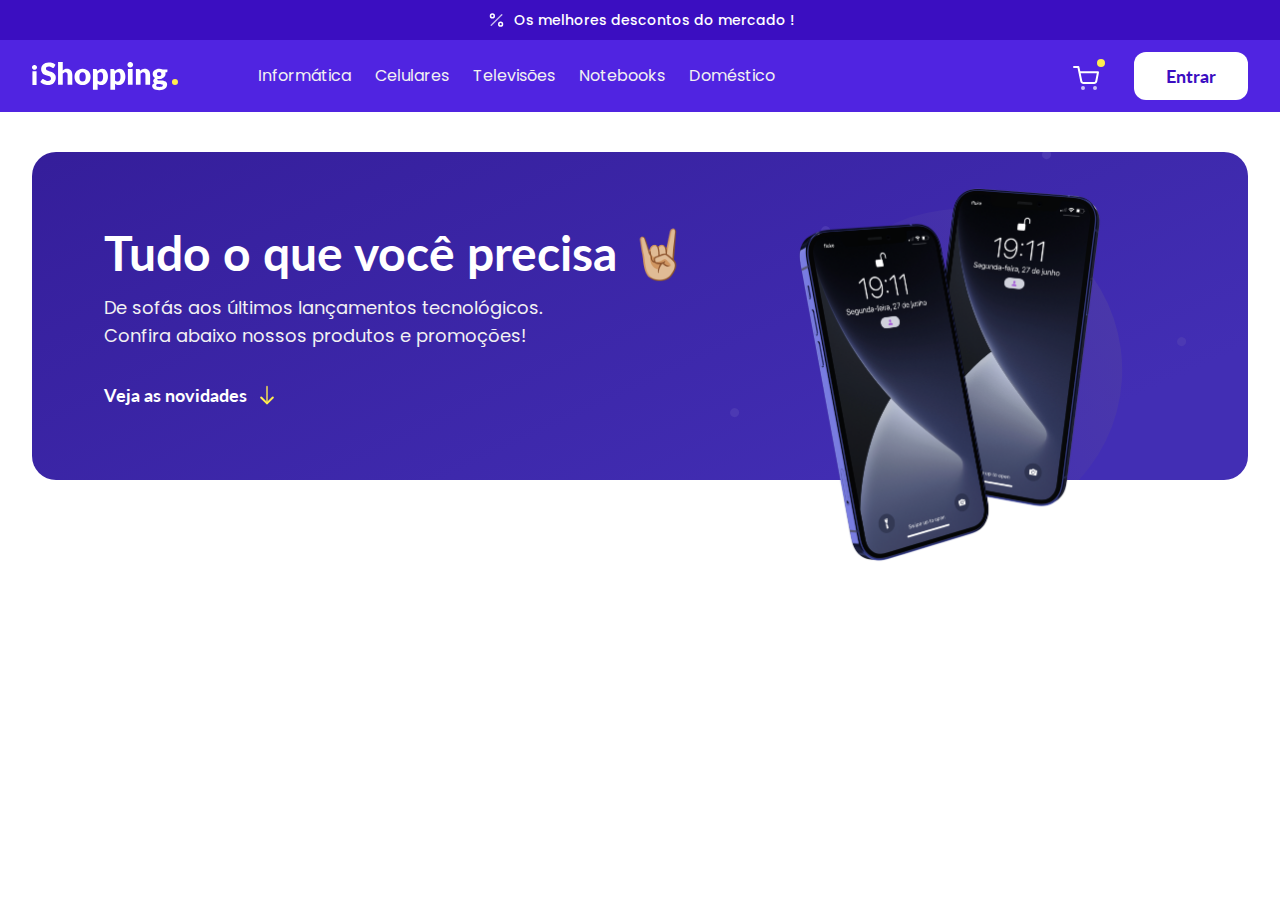
==== index.html @ b84f76a8 "start home page" ====
<!DOCTYPE html>
<html lang="pt-br">
<head>
  <meta charset="UTF-8">
  <meta http-equiv="X-UA-Compatible" content="IE=edge">
  <meta name="viewport" content="width=device-width, initial-scale=1.0">
  <title>iShopping</title>

  <link rel="stylesheet" href="./global.css">
  <link rel="stylesheet" href="styles.css">
</head>
<body>
  <header>
    <div class="banner container">
      <div class="content">
        <img src="./assets/percent-icon.svg" alt="icon-percent">

        <span>Os melhores descontos do mercado !</span>
      </div>
    </div>

    <div class="nav container">
      <div class="content">
        <section class="left">
          <img src="./assets/logo-white.svg" alt="iShopping">
          
          <ul>
            <li>Informática</li>
            <li>Celulares</li>
            <li>Televisões</li>
            <li>Notebooks</li>
            <li>Doméstico</li>
          </ul>
        </section>

        <section class="right">
          <div class="cart hasProducts">
            <img class="hasProducts" src="./assets/shopping-cart-filled-icon.svg" alt="shooping-cart">
            <img class="blank" src="./assets/shopping-cart-icon.svg" alt="shooping-cart">
          </div>

          <button>Entrar</button>
        </section>
      </div>
    </div>
  </header>

  <main>
    <div class="hero-banner container">
      <div class="content">
        <h1>Tudo o que você precisa 🤘🏼</h1>
        <p>De sofás aos últimos lançamentos tecnológicos. Confira abaixo nossos produtos e promoções!</p>
        <span>
          <strong>Veja as novidades</strong>

          <img src="./assets/arrow-down-icon.svg" alt="arrow-down">
        </span>

        <img class="elements" src="./assets/elements-hero-banner.svg">
        <img class="iphone" src="./assets/iphone-mockup.png">
      </div>
    </div>
  </main>
</body>
</html>
---- global.css ----
@import url('https://fonts.googleapis.com/css2?family=Lato:wght@700&family=Poppins:wght@400;500;600&display=swap');

* {
  margin: 0;
  padding: 0;
  box-sizing: border-box;
  outline: 0;
  list-style: none;
  text-decoration: none;
}

html {
  font-size: 62.5%;
  
  --primary-regular: #5024E1;
  --primary-dark: #3B0EC1;
  --primary-ghost: #F6F4FE;

  --auxiliar-yellow: #FFED4F;
  --auxiliar-red: #E12451;
  --auxiliar-green: #0F9D2E;

  --grayscale-white: #ffffff;
  --grayscale-g900: #F2F1F2;
  --grayscale-g800: #ACACAD;
  --grayscale-g500: #757476;
  --grayscale-g300: #504F51;
  --grayscale-g100: #2B2A2D;
  --grayscale-black: #140533;

  --gradient-background: linear-gradient(155.42deg, #341D99 -4.63%, #422EB4 84.89%);
}

h1 {
  font-family: 'Lato', sans-serif;
  font-size: 4.8rem;
  line-height: 120%;
  font-weight: bold;
}

h2 {
  font-family: 'Lato', sans-serif;
  font-size: 3.2rem;
  line-height: 130%;
  font-weight: bold;
}

h3 {
  font-family: 'Lato', sans-serif;
  font-size: 2.4rem;
  line-height: 130%;
  font-weight: bold;
}

body {
  font-family: 'Poppins', sans-serif;
  color: var(--grayscale-black);
}

button {
  width: 100%;
  height: 56px;
  border-radius: 12px;
  border: 0;

  font-family: 'Lato', sans-serif;
  font-weight: 700;
  font-size: 1.8rem;
  line-height: 135%;

  transition: background 0.5s;
  cursor: pointer;
}

button.primary {
  background-color: var(--primary-regular);
  color: var(--grayscale-white);
}

button.primary:hover {
  background-color: var(--primary-dark);
}

button.secondary {
  background-color: var(--grayscale-g900);
  color: var(--grayscale-black);
}

button.secondary:hover {
  background-color: var(--grayscale-g800);
}

button.tertiary {
  background-color: var(--grayscale-white);
  color: var(--primary-regular);
  border: 2px solid var(--primary-regular);
}

button.tertiary:hover {
  background-color: var(--primary-regular);
  color: var(--grayscale-white);
}

div.input-container {
  display: flex;
  flex-direction: column;
  width: 100%;
}

div.input-container label {
  font-weight: 500;
  font-size: 1.6rem;
  line-height: 150%;
  color: var(--grayscale-black);

  margin-bottom: 12px;
}

div.input-container input {
  width: 100%;
  height: 56px;
  padding: 17px 24px;
  border: 2px solid var(--grayscale-g900);
  border-radius: 12px;

  font-weight: 400;
  font-size: 1.6rem;
  line-height: 135%;

  transition: border 0.5s;
}

div.input-container input:hover {
  border: 2px solid var(--primary-regular);
}

div.input-container input::placeholder {
  color: var(--grayscale-g800);
}

div.input-container input[type=file] {
  width: 175px;
  padding-left: 63px;
  background-image: url(./assets/image-icon.svg);
  background-repeat: no-repeat;
  background-position: 24px 16px;
}

select {
  width: 257px;
  height: 56px;
  border: 2px solid var(--grayscale-g900);
  border-radius: 12px;
  -webkit-appearance: none;
  -moz-appearance: none;
  appearance: none;
  padding: 17px 24px;

  font-weight: 400;
  font-size: 1.6rem;
  line-height: 135%;

  background-image: url(./assets/select-icon.svg);
  background-repeat: no-repeat;
  background-position: 222px 21px;
}

div.container {
  width: 100%;
  display: flex;
  justify-content: center;
  align-items: center;
}

div.content {
  width: 100%;
  max-width: 1216px;
}
---- styles.css ----
/* HEADER */

header .banner {
  height: 40px;
  background-color: var(--primary-dark);
}

header .banner .content {
  display: flex;
  align-items: center;
  justify-content: center;

  font-weight: 500;
  font-size: 1.4rem;
  line-height: 150%;
  color: var(--grayscale-white);
}

header .banner .content img {
  margin-right: 8px;
}

header .nav {
  height: 72px;
  background-color: var(--primary-regular);
}

header .nav .content {
  display: flex;
  justify-content: space-between;
  align-items: center;
}

header .nav .content section {
  display: flex;
  align-items: center;
}

header .nav .content section.left ul {
  margin-left: 80px;
  display: flex;
}

header .nav .content section.left ul li {
  font-weight: medium;
  font-size: 1.6rem;
  line-height: 150%;
  color: var(--grayscale-g900);
  
  cursor: pointer;
}

header .nav .content section.left ul li + li {
  margin-left: 24px;
}

header .nav .content section.right .hasProducts img.blank {
  display: none;
}

header .nav .content section.right .blank img.hasProducts {
  display: none;
}

header .nav .content section.right .cart img {
  position: relative;
  margin-right: 24px;
  margin-bottom: -8px;
}

header .nav .content section.right button {
  background-color: var(--grayscale-white);
  width: 114px;
  height: 48px;
  color: var(--primary-dark);
}

header .nav .content section.right button:hover {
  background-color: var(--grayscale-g900);
}

/* HERO BANNER */

main .hero-banner .content {
  margin-top: 40px;
  background: var(--gradient-background);
  height: 328px;
  border-radius: 24px;
  padding: 72px;
  position: relative;
}

main .hero-banner .content h1 {
  color: var(--grayscale-white);
  margin-bottom: 12px;
}

main .hero-banner .content p {
  font-weight: 400;
  font-size: 1.8rem;
  line-height: 160%;
  color: var(--grayscale-g900);
  width: 456px;
  margin-bottom: 32px;
}

main .hero-banner .content span {
  display: flex;
  align-items: center;
}

main .hero-banner .content span strong {
  margin-right: 8px;
  font-family: 'Lato', sans-serif;
  font-weight: 700;
  font-size: 1.8rem;
  line-height: 135%;
  color: var(--grayscale-white);
}

main .hero-banner .content .elements {
  position: absolute;
  top: 0;
  right: 61px;
}

main .hero-banner .content .iphone {
  position: absolute;
  top: 25px;
  right: 142px;
  width: 322px;
  height: 390px;
}
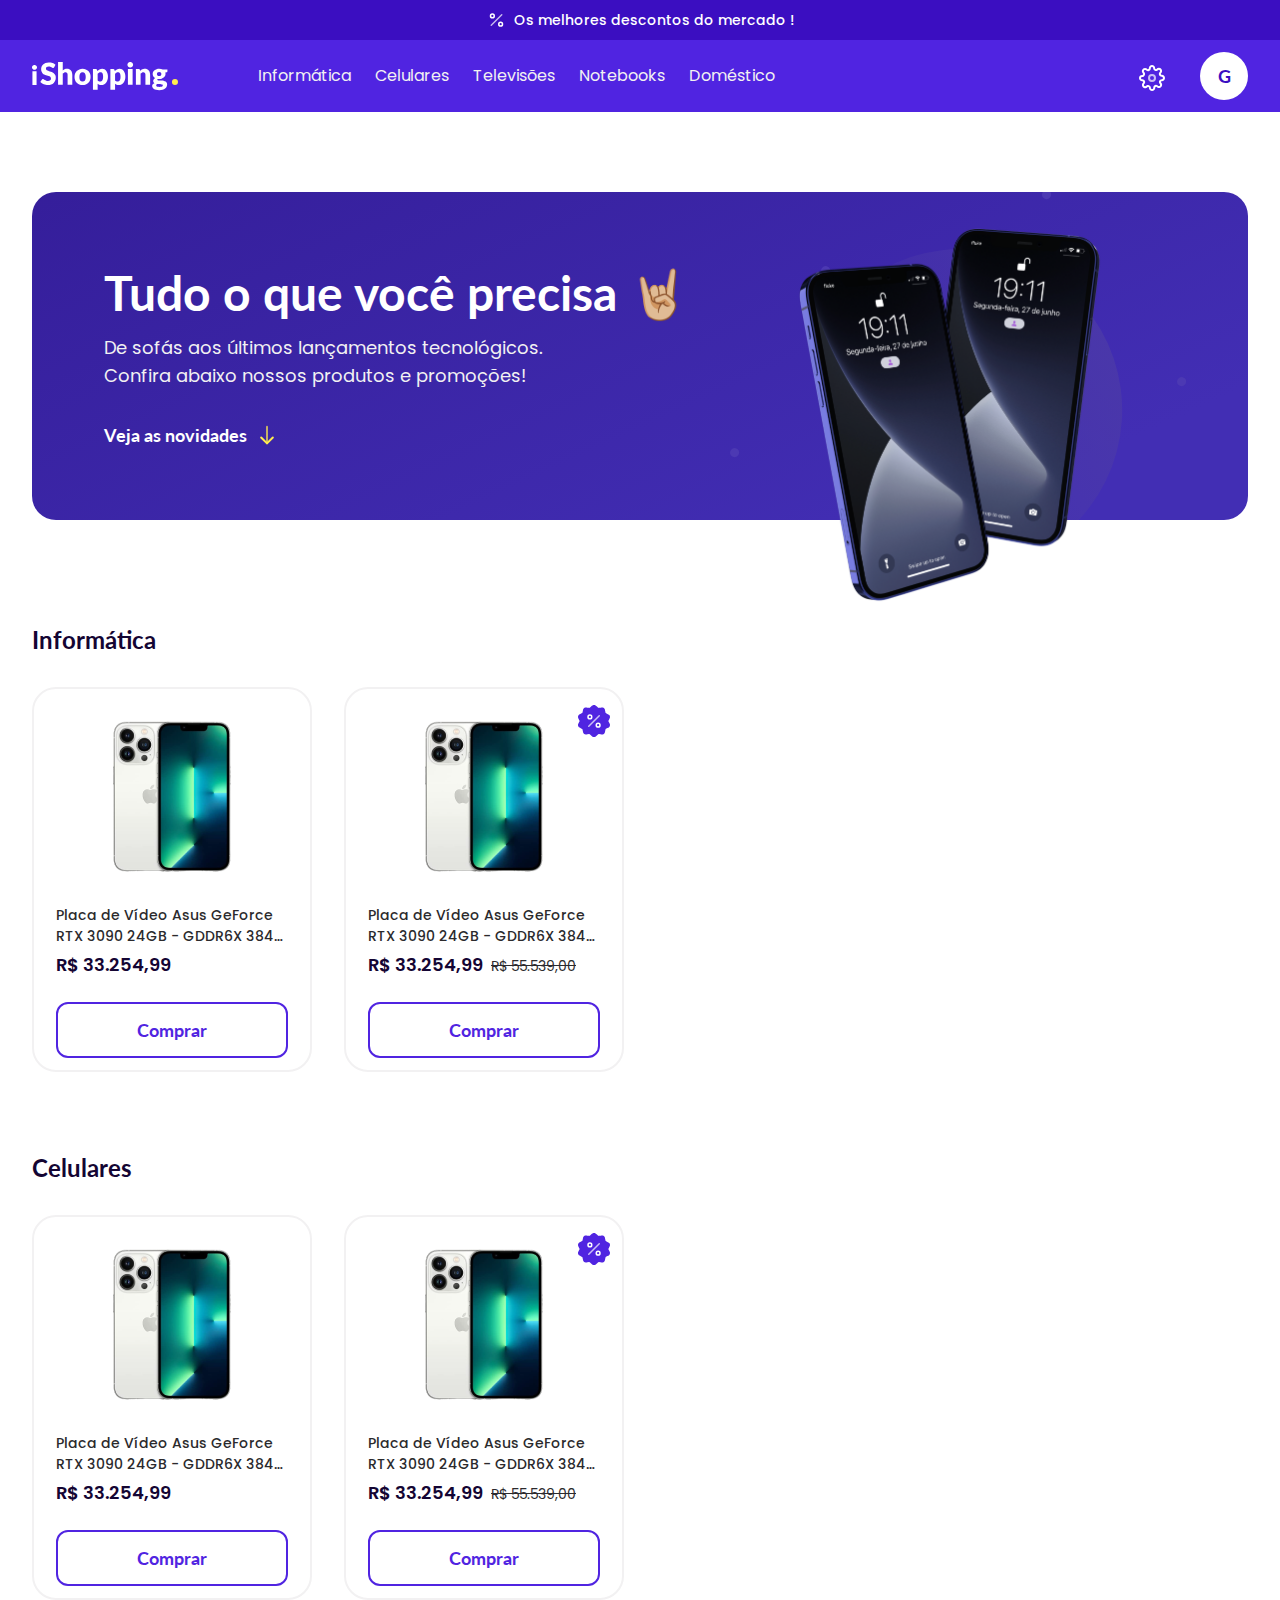
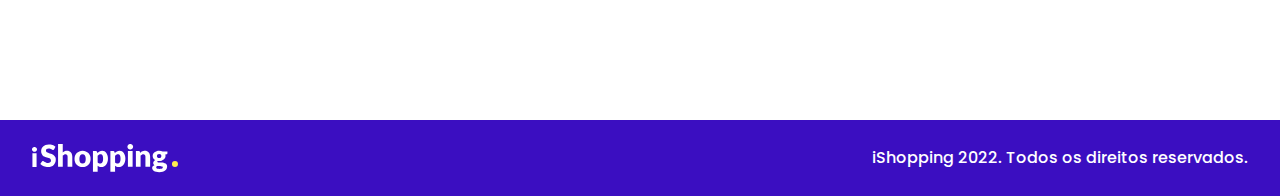
==== commit f40ada14: "Finish home page" ====
--- a/index.html
+++ b/index.html
@@ -19,7 +19,7 @@
       </div>
     </div>
 
-    <div class="nav container">
+    <div class="nav container isLogged isAdmin">
       <div class="content">
         <section class="left">
           <img src="./assets/logo-white.svg" alt="iShopping">
@@ -35,11 +35,33 @@
 
         <section class="right">
           <div class="cart hasProducts">
-            <img class="hasProducts" src="./assets/shopping-cart-filled-icon.svg" alt="shooping-cart">
-            <img class="blank" src="./assets/shopping-cart-icon.svg" alt="shooping-cart">
+            <a href="#">
+              <img class="hasProducts" src="./assets/shopping-cart-filled-icon.svg" alt="shooping-cart">
+              <img class="blank" src="./assets/shopping-cart-icon.svg" alt="shooping-cart">
+            </a>
+          </div>
+
+          <div class="settings">
+            <a href="#">
+              <img src="./assets/settings-icon.svg" alt="settings">
+            </a>
           </div>
 
           <button>Entrar</button>
+
+          <div class="profile">
+            <span id="profile">G</span>
+
+            <div id="dropdown" class="logout-dropdown">
+              <div class="logout-content">
+                <div class="section">
+                  <img src="./assets/logout-icon.svg" alt="logou">
+
+                  <span>Sair</span>
+                </div>
+              </div>
+            </div>
+          </div>
         </section>
       </div>
     </div>
@@ -61,5 +83,115 @@
       </div>
     </div>
   </main>
+
+  <article class="products">
+    <div class="container">
+      <div class="content">
+        <section class="category">
+          <h3>Informática</h3>
+    
+          <div class="category-products">
+            <div class="product">
+              <img src="./assets/product.png" alt="Product">
+    
+              <section class="content">
+                <p>Placa de Vídeo Asus GeForce RTX 3090 24GB - GDDR6X 384 bits ROG Strix Gaming</p>
+                
+                <span class="price">
+                  <strong>R$ 33.254,99</strong>
+
+                  <span class="discount">
+                    R$ 55.539,00
+                  </span>
+                </span>
+
+                <button class="tertiary">
+                  Comprar
+                </button>
+              </section>
+            </div>
+
+            <div class="product onSale">
+              <img src="./assets/product.png" alt="Product">
+    
+              <section class="content">
+                <p>Placa de Vídeo Asus GeForce RTX 3090 24GB - GDDR6X 384 bits ROG Strix Gaming</p>
+                
+                <span class="price">
+                  <strong>R$ 33.254,99</strong>
+                  
+                  <span class="discount">
+                    R$ 55.539,00
+                  </span>
+                </span>
+
+                <button class="tertiary">
+                  Comprar
+                </button>
+              </section>
+            </div>
+          </div>
+        </section>
+
+        <section class="category">
+          <h3>Celulares</h3>
+    
+          <div class="category-products">
+            <div class="product">
+              <img src="./assets/product.png" alt="Product">
+    
+              <section class="content">
+                <p>Placa de Vídeo Asus GeForce RTX 3090 24GB - GDDR6X 384 bits ROG Strix Gaming</p>
+                
+                <span class="price">
+                  <strong>R$ 33.254,99</strong>
+
+                  <span class="discount">
+                    R$ 55.539,00
+                  </span>
+                </span>
+
+                <button class="tertiary">
+                  Comprar
+                </button>
+              </section>
+            </div>
+
+            <div class="product onSale">
+              <img src="./assets/product.png" alt="Product">
+    
+              <section class="content">
+                <p>Placa de Vídeo Asus GeForce RTX 3090 24GB - GDDR6X 384 bits ROG Strix Gaming</p>
+                
+                <span class="price">
+                  <strong>R$ 33.254,99</strong>
+                  
+                  <span class="discount">
+                    R$ 55.539,00
+                  </span>
+                </span>
+
+                <button class="tertiary">
+                  Comprar
+                </button>
+              </section>
+            </div>
+          </div>
+        </section>
+      </div>
+    </div>
+  </article>
+
+  <footer>
+    <div class="footer container">
+      <div class="content">
+        <img src="./assets/logo-white.svg" alt="iShopping">
+
+        <p>iShopping 2022. Todos os direitos reservados.</p>
+      </div>
+    </div>
+  </footer>
+
+  <script src="./utils/handleProfileDropdown.js"></script>
 </body>
 </html>--- a/styles.css
+++ b/styles.css
@@ -1,4 +1,10 @@
 /* HEADER */
+
+header {
+  width: 100%;
+  position: fixed;
+  z-index: 100;
+}
 
 header .banner {
   height: 40px;
@@ -62,10 +68,90 @@
   display: none;
 }
 
-header .nav .content section.right .cart img {
+header .nav.isAdmin .content section.right .cart {
+  display: none;
+}
+
+header .nav .content section.right img {
   position: relative;
   margin-right: 24px;
   margin-bottom: -8px;
+  cursor: pointer;
+}
+
+header .nav.isLogged .content section.right button {
+  display: none;
+}
+
+header .nav .content .right .settings {
+  display: none;
+}
+
+header .nav.isLogged.isAdmin .content .right .settings {
+  display: block;
+}
+
+header .nav .content section.right .profile {
+  display: none;
+  cursor: pointer;
+}
+
+header .nav.isLogged .content section.right .profile {
+  display: block;
+  position: relative;
+  width: 48px;
+  height: 48px;
+  background-color: var(--grayscale-white);
+  border-radius: 24px;
+
+  font-family: 'Lato', sans-serif;
+  font-weight: bold;
+  font-size: 1.8rem;
+  line-height: 135%;
+
+  color: var(--primary-dark);
+}
+
+header .nav .content section.right .profile .logout-dropdown {
+  display: none;
+}
+
+header .nav.isLogged .content section.right .profile > span {
+  width: 48px;
+  height: 48px;
+
+  display: flex;
+  justify-content: center;
+  align-items: center;
+}
+
+header .nav.isLogged .content section.right .profile .logout-dropdown {
+  position: absolute;
+  right: -8px;
+  top: 68px;
+}
+
+header .nav.isLogged .profile .logout-dropdown .logout-content .section {
+  position: relative;
+  background-color: var(--grayscale-white);
+  border: 2px solid var(--grayscale-g900);
+  border-radius: 12px;
+  padding: 20px;
+
+  display: flex;
+  align-items: center;
+  gap: 8px;
+}
+
+header .nav.isLogged .profile .logout-dropdown .logout-content img {
+  margin: 0;
+}
+
+header .nav.isLogged .profile .logout-dropdown .logout-content span {
+  font-weight: 500;
+  font-size: 1.6rem;
+  line-height: 150%;
+  color: var(--grayscale-black);
 }
 
 header .nav .content section.right button {
@@ -82,7 +168,7 @@
 /* HERO BANNER */
 
 main .hero-banner .content {
-  margin-top: 40px;
+  margin-top: calc(72px + 80px + 40px);
   background: var(--gradient-background);
   height: 328px;
   border-radius: 24px;
@@ -131,3 +217,109 @@
   width: 322px;
   height: 390px;
 }
+
+.products {
+  margin-top: 104px;
+}
+
+.products .category + .category {
+  margin-top: 80px;
+}
+
+.products .category h3 {
+  margin-bottom: 32px;
+}
+
+.products .category .category-products {
+  display: flex;
+  flex-direction: row;
+  align-items: center;
+  flex-wrap: wrap;
+  gap: 32px;
+}
+
+.products .category .category-products .product {
+  display: flex;
+  flex-direction: column;
+  align-items: center;
+
+  width: 280px;
+  height: 385px;
+  padding: 32px 24px 24px 24px;
+  background-color: var(--grayscale-white);
+  border: 2px solid var(--grayscale-g900);
+  border-radius: 24px;
+}
+
+.products .category .category-products .product.onSale {
+  background-image: url(./assets/sale-icon.svg);
+  background-repeat: no-repeat;
+  background-position: 232px 16px;
+}
+
+.products .category .category-products .product img {
+  width: 162px;
+  height: 152px;
+  margin-bottom: 32px;
+}
+
+.products .category .category-products .product .content p {
+  font-weight: 500;
+  font-size: 1.4rem;
+  line-height: 150%;
+  color: var(--grayscale-g100);
+
+  -webkit-box-orient: vertical;
+  -webkit-line-clamp: 2;
+  display: -webkit-box;
+  overflow: hidden;
+  width: 232px;
+}
+
+.products .category .category-products .product .content .price {
+  margin-top: 4px;
+  display: flex;
+  align-items: flex-end;
+  margin-bottom: 24px;
+}
+
+.products .category .category-products .product .content .price strong {
+  font-weight: 600;
+  font-size: 1.8rem;
+  line-height: 150%;
+}
+
+.products .category .category-products .product .content .price .discount {
+  font-weight: 400;
+  font-size: 1.4rem;
+  line-height: 150%;
+  text-decoration-line: line-through;
+  height: 22px;
+  color: var(--grayscale-g100);
+  margin-left: 8px;
+
+  display: none;
+}
+
+.products .category .category-products .product.onSale .content .price .discount {
+  display: block;
+}
+
+.footer {
+  margin-top: 120px;
+  background-color: var(--primary-dark);
+  height: 76px;
+}
+
+.footer .content {
+  display: flex;
+  justify-content: space-between;
+  align-items: center;
+}
+
+.footer .content p {
+  font-weight: 500;
+  font-size: 1.6rem;
+  line-height: 150%;
+  color: var(--grayscale-white);
+}
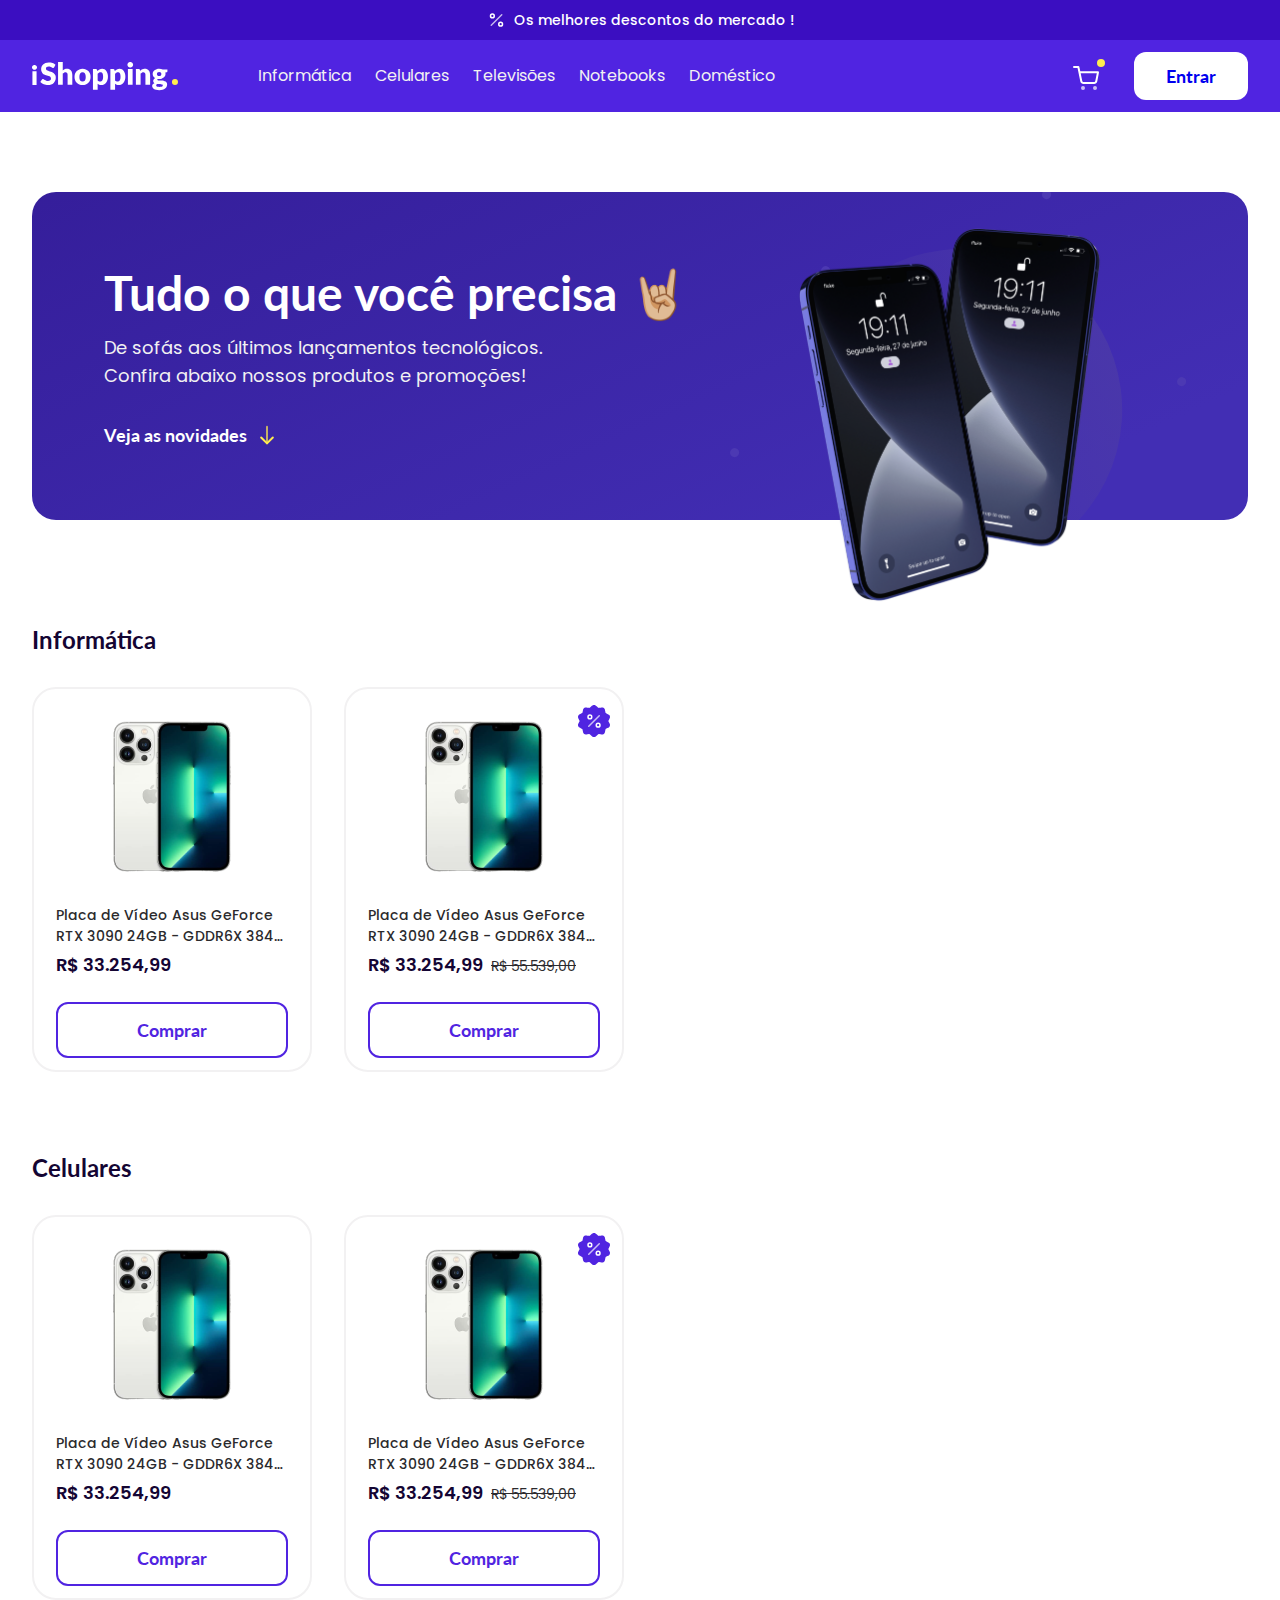
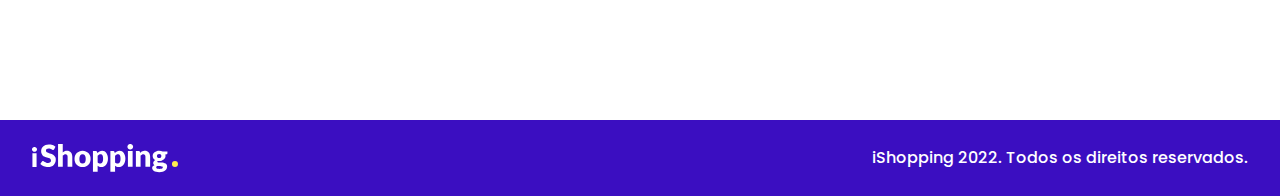
==== commit a0518cec: "login page" ====
--- a/index.html
+++ b/index.html
@@ -19,7 +19,9 @@
       </div>
     </div>
 
-    <div class="nav container isLogged isAdmin">
+    <!--  Tags nav container: isLogged isAdmin -->
+
+    <div class="nav container">
       <div class="content">
         <section class="left">
           <img src="./assets/logo-white.svg" alt="iShopping">
@@ -34,6 +36,9 @@
         </section>
 
         <section class="right">
+
+          <!--  Tags cart: hasProducts blank -->
+
           <div class="cart hasProducts">
             <a href="#">
               <img class="hasProducts" src="./assets/shopping-cart-filled-icon.svg" alt="shooping-cart">
@@ -47,7 +52,9 @@
             </a>
           </div>
 
-          <button>Entrar</button>
+          <button>
+            <a href="./pages/login/index.html">Entrar</a>
+          </button>
 
           <div class="profile">
             <span id="profile">G</span>
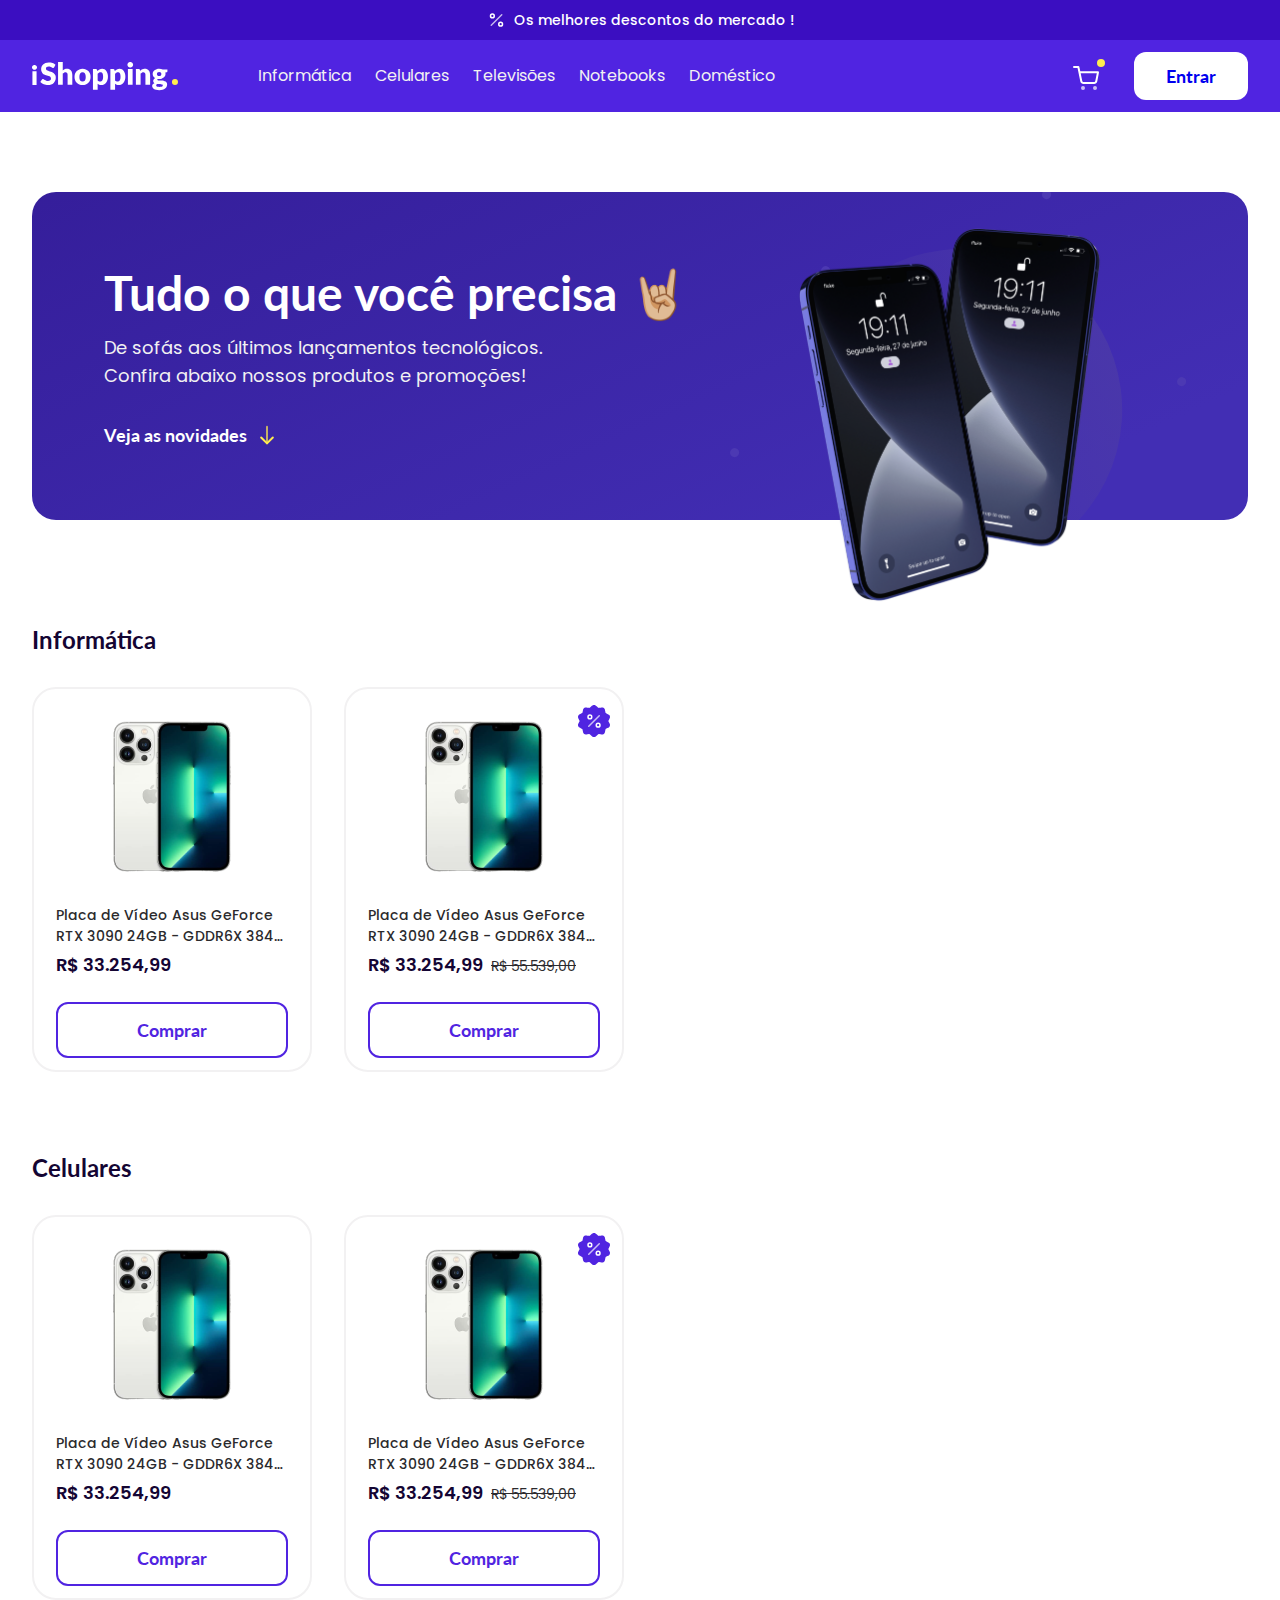
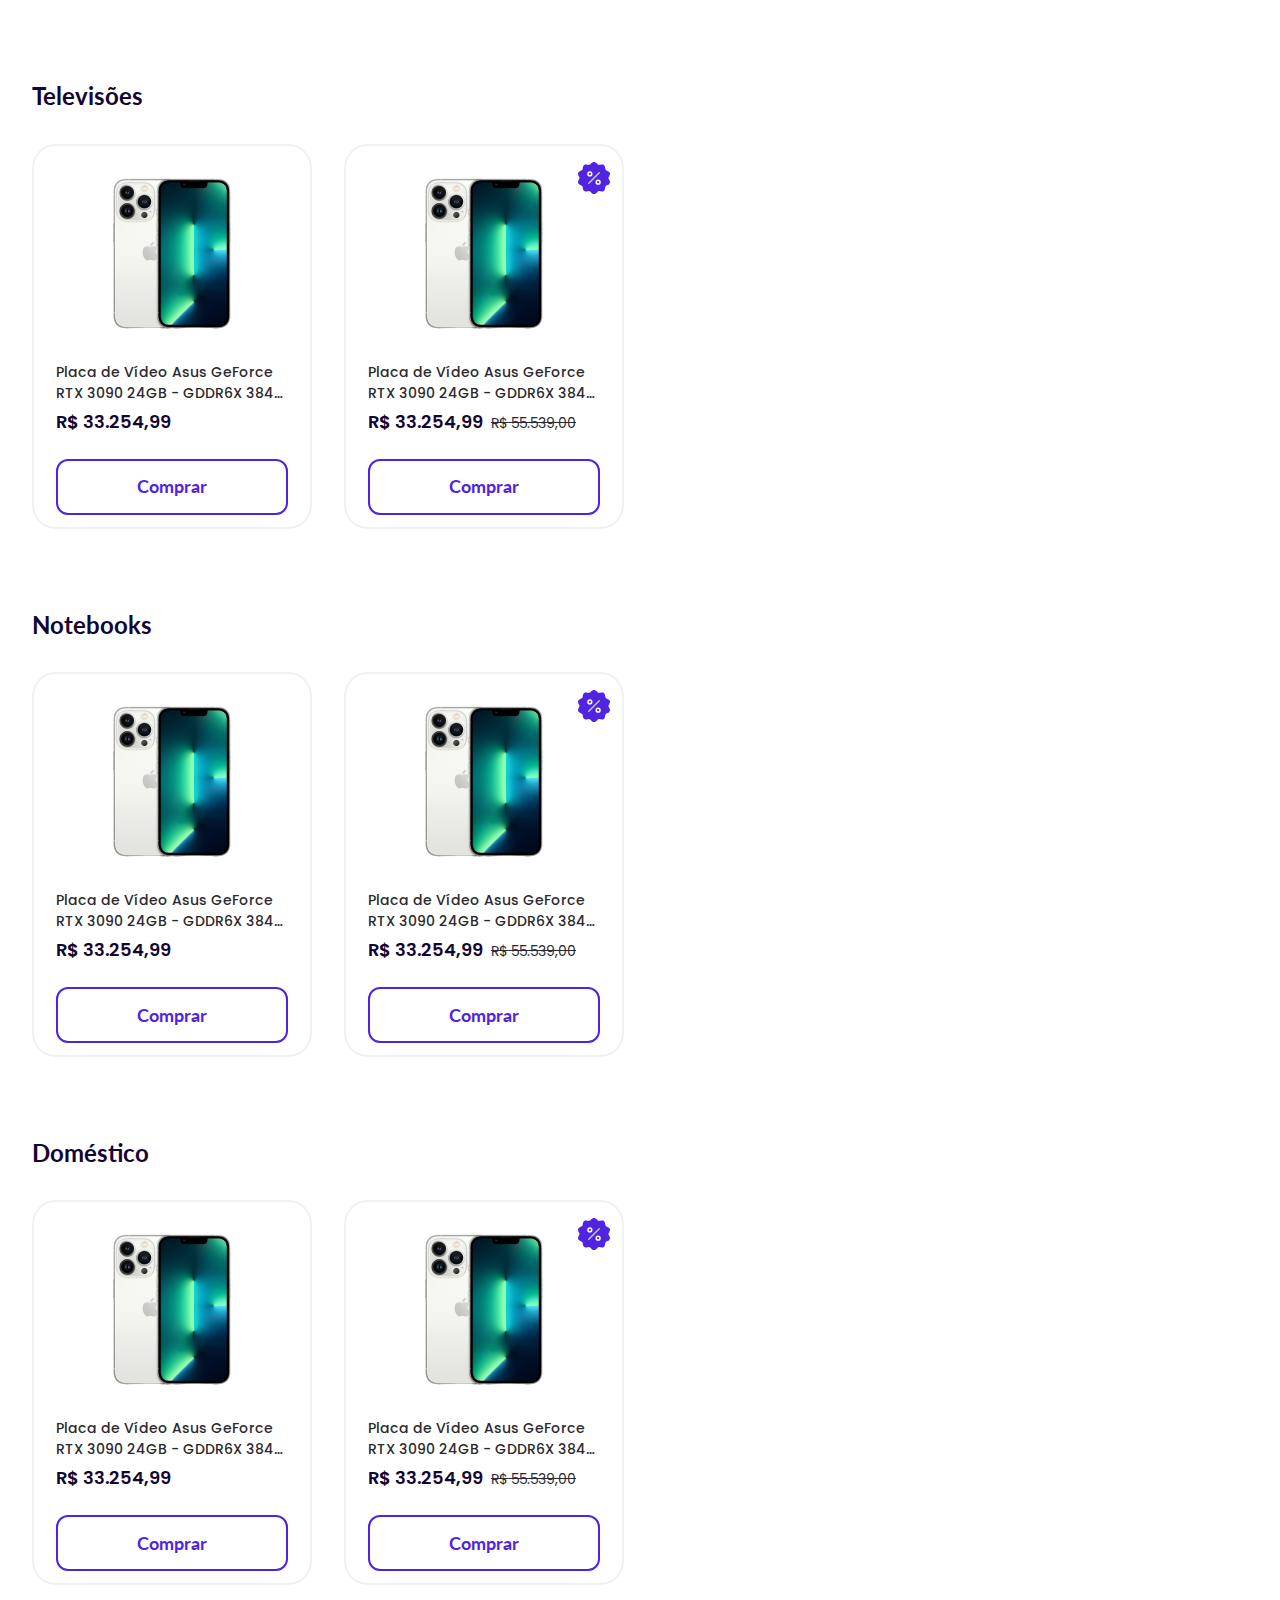
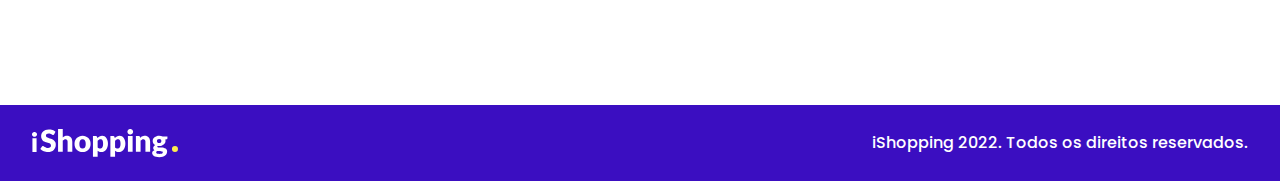
==== commit cc618601: "nav header scroll to categories" ====
--- a/index.html
+++ b/index.html
@@ -27,11 +27,11 @@
           <img src="./assets/logo-white.svg" alt="iShopping">
           
           <ul>
-            <li>Informática</li>
-            <li>Celulares</li>
-            <li>Televisões</li>
-            <li>Notebooks</li>
-            <li>Doméstico</li>
+            <li onclick="window.scrollTo(0, 400)">Informática</li>
+            <li onclick="window.scrollTo(0, 950)">Celulares</li>
+            <li onclick="window.scrollTo(0, 1500)">Televisões</li>
+            <li onclick="window.scrollTo(0, 2050)">Notebooks</li>
+            <li onclick="window.scrollTo(0, 2600)">Doméstico</li>
           </ul>
         </section>
 
@@ -40,7 +40,7 @@
           <!--  Tags cart: hasProducts blank -->
 
           <div class="cart hasProducts">
-            <a href="#">
+            <a href="./pages/cart/index.html">
               <img class="hasProducts" src="./assets/shopping-cart-filled-icon.svg" alt="shooping-cart">
               <img class="blank" src="./assets/shopping-cart-icon.svg" alt="shooping-cart">
             </a>
@@ -185,6 +185,144 @@
             </div>
           </div>
         </section>
+
+        <section class="category">
+          <h3>Televisões</h3>
+    
+          <div class="category-products">
+            <div class="product">
+              <img src="./assets/product.png" alt="Product">
+    
+              <section class="content">
+                <p>Placa de Vídeo Asus GeForce RTX 3090 24GB - GDDR6X 384 bits ROG Strix Gaming</p>
+                
+                <span class="price">
+                  <strong>R$ 33.254,99</strong>
+
+                  <span class="discount">
+                    R$ 55.539,00
+                  </span>
+                </span>
+
+                <button class="tertiary">
+                  Comprar
+                </button>
+              </section>
+            </div>
+
+            <div class="product onSale">
+              <img src="./assets/product.png" alt="Product">
+    
+              <section class="content">
+                <p>Placa de Vídeo Asus GeForce RTX 3090 24GB - GDDR6X 384 bits ROG Strix Gaming</p>
+                
+                <span class="price">
+                  <strong>R$ 33.254,99</strong>
+                  
+                  <span class="discount">
+                    R$ 55.539,00
+                  </span>
+                </span>
+
+                <button class="tertiary">
+                  Comprar
+                </button>
+              </section>
+            </div>
+          </div>
+        </section>
+
+        <section class="category">
+          <h3>Notebooks</h3>
+    
+          <div class="category-products">
+            <div class="product">
+              <img src="./assets/product.png" alt="Product">
+    
+              <section class="content">
+                <p>Placa de Vídeo Asus GeForce RTX 3090 24GB - GDDR6X 384 bits ROG Strix Gaming</p>
+                
+                <span class="price">
+                  <strong>R$ 33.254,99</strong>
+
+                  <span class="discount">
+                    R$ 55.539,00
+                  </span>
+                </span>
+
+                <button class="tertiary">
+                  Comprar
+                </button>
+              </section>
+            </div>
+
+            <div class="product onSale">
+              <img src="./assets/product.png" alt="Product">
+    
+              <section class="content">
+                <p>Placa de Vídeo Asus GeForce RTX 3090 24GB - GDDR6X 384 bits ROG Strix Gaming</p>
+                
+                <span class="price">
+                  <strong>R$ 33.254,99</strong>
+                  
+                  <span class="discount">
+                    R$ 55.539,00
+                  </span>
+                </span>
+
+                <button class="tertiary">
+                  Comprar
+                </button>
+              </section>
+            </div>
+          </div>
+        </section>
+
+        <section class="category">
+          <h3>Doméstico</h3>
+    
+          <div class="category-products">
+            <div class="product">
+              <img src="./assets/product.png" alt="Product">
+    
+              <section class="content">
+                <p>Placa de Vídeo Asus GeForce RTX 3090 24GB - GDDR6X 384 bits ROG Strix Gaming</p>
+                
+                <span class="price">
+                  <strong>R$ 33.254,99</strong>
+
+                  <span class="discount">
+                    R$ 55.539,00
+                  </span>
+                </span>
+
+                <button class="tertiary">
+                  Comprar
+                </button>
+              </section>
+            </div>
+
+            <div class="product onSale">
+              <img src="./assets/product.png" alt="Product">
+    
+              <section class="content">
+                <p>Placa de Vídeo Asus GeForce RTX 3090 24GB - GDDR6X 384 bits ROG Strix Gaming</p>
+                
+                <span class="price">
+                  <strong>R$ 33.254,99</strong>
+                  
+                  <span class="discount">
+                    R$ 55.539,00
+                  </span>
+                </span>
+
+                <button class="tertiary">
+                  Comprar
+                </button>
+              </section>
+            </div>
+          </div>
+        </section>
       </div>
     </div>
   </article>
--- a/global.css
+++ b/global.css
@@ -11,6 +11,7 @@
 
 html {
   font-size: 62.5%;
+  scroll-behavior: smooth;
   
   --primary-regular: #5024E1;
   --primary-dark: #3B0EC1;
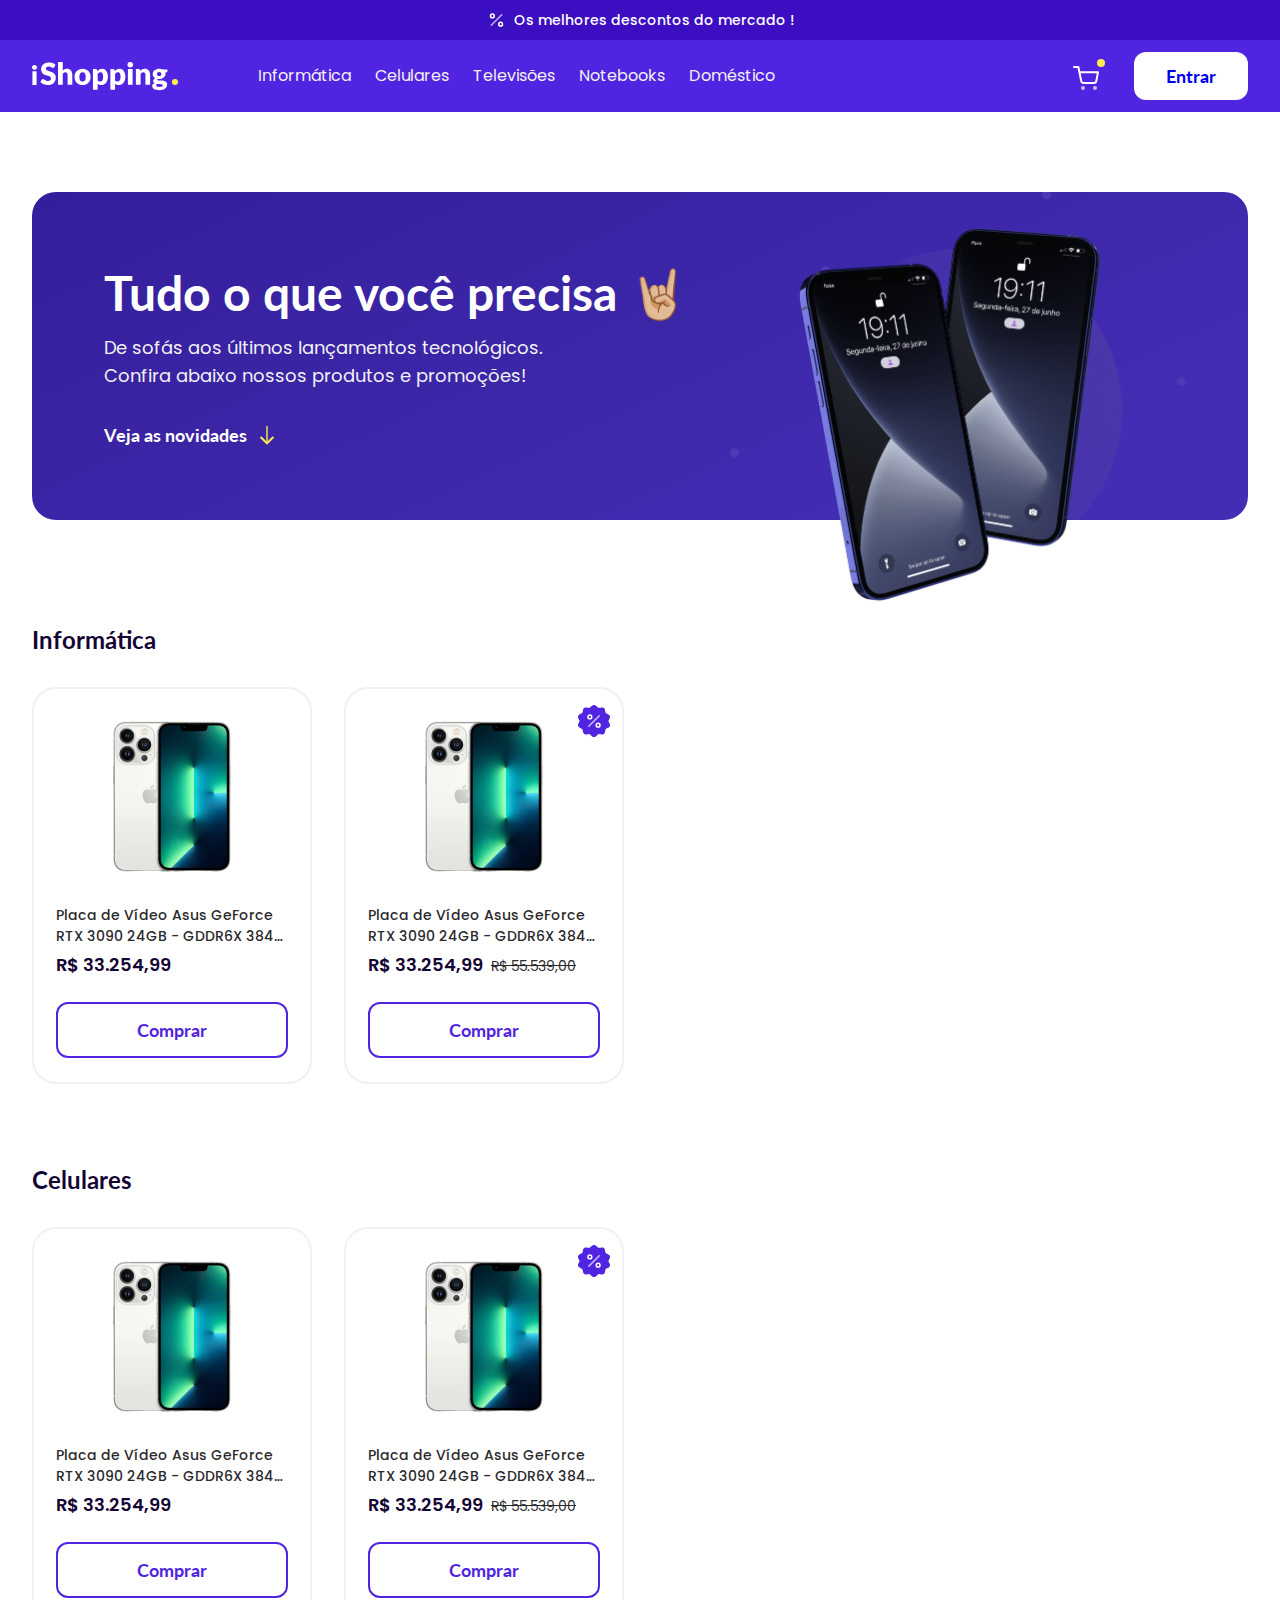
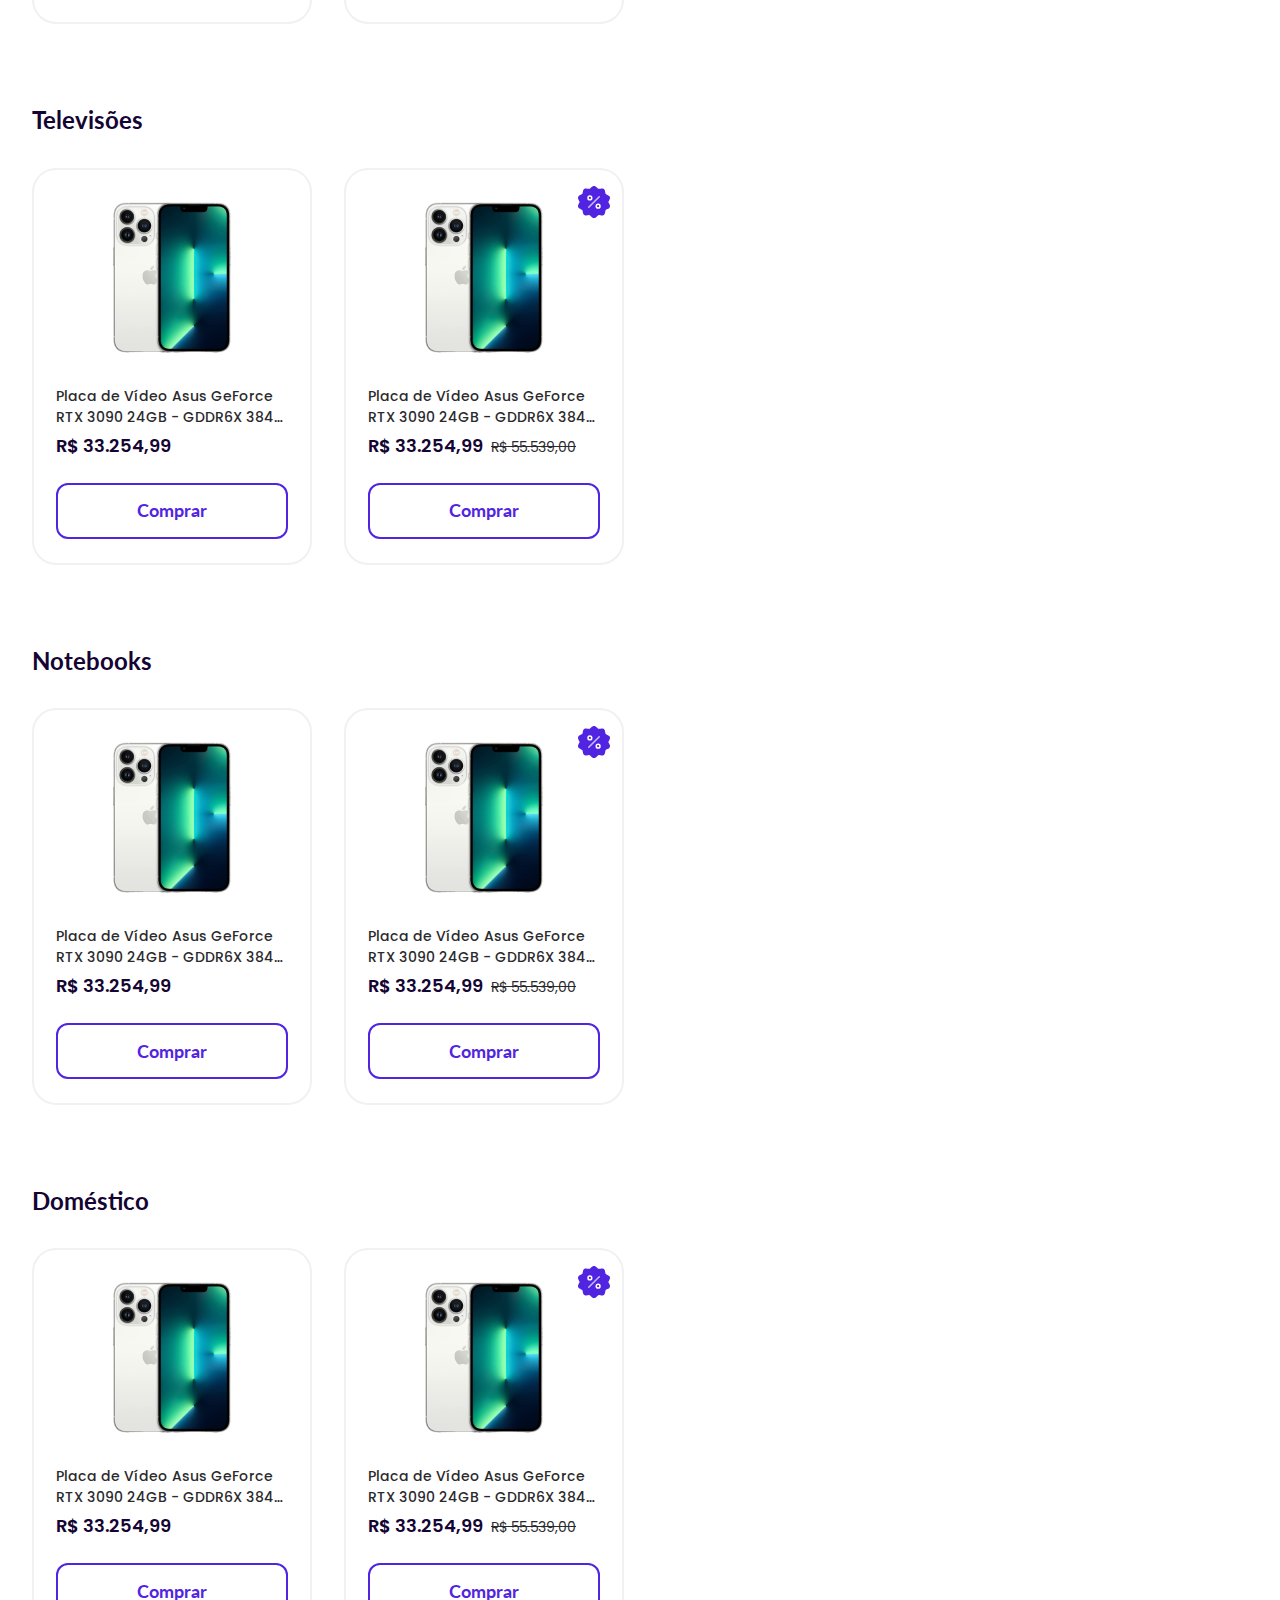
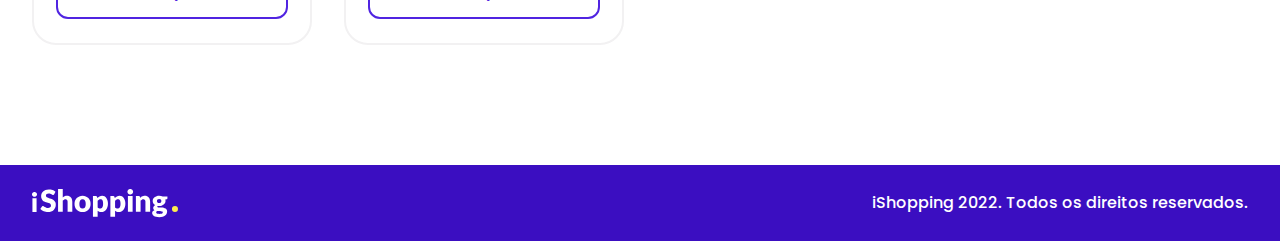
==== commit 73ee8465: "admin page with modal" ====
--- a/index.html
+++ b/index.html
@@ -47,7 +47,7 @@
           </div>
 
           <div class="settings">
-            <a href="#">
+            <a href="./pages/admin/index.html">
               <img src="./assets/settings-icon.svg" alt="settings">
             </a>
           </div>
--- a/global.css
+++ b/global.css
@@ -145,6 +145,7 @@
   background-image: url(./assets/image-icon.svg);
   background-repeat: no-repeat;
   background-position: 24px 16px;
+  cursor: pointer;
 }
 
 select {
@@ -164,6 +165,13 @@
   background-image: url(./assets/select-icon.svg);
   background-repeat: no-repeat;
   background-position: 222px 21px;
+
+  transition: border 0.5s;
+  cursor: pointer;
+}
+
+select:hover {
+  border: 2px solid var(--primary-regular);
 }
 
 div.container {
--- a/styles.css
+++ b/styles.css
@@ -244,7 +244,6 @@
   align-items: center;
 
   width: 280px;
-  height: 385px;
   padding: 32px 24px 24px 24px;
   background-color: var(--grayscale-white);
   border: 2px solid var(--grayscale-g900);
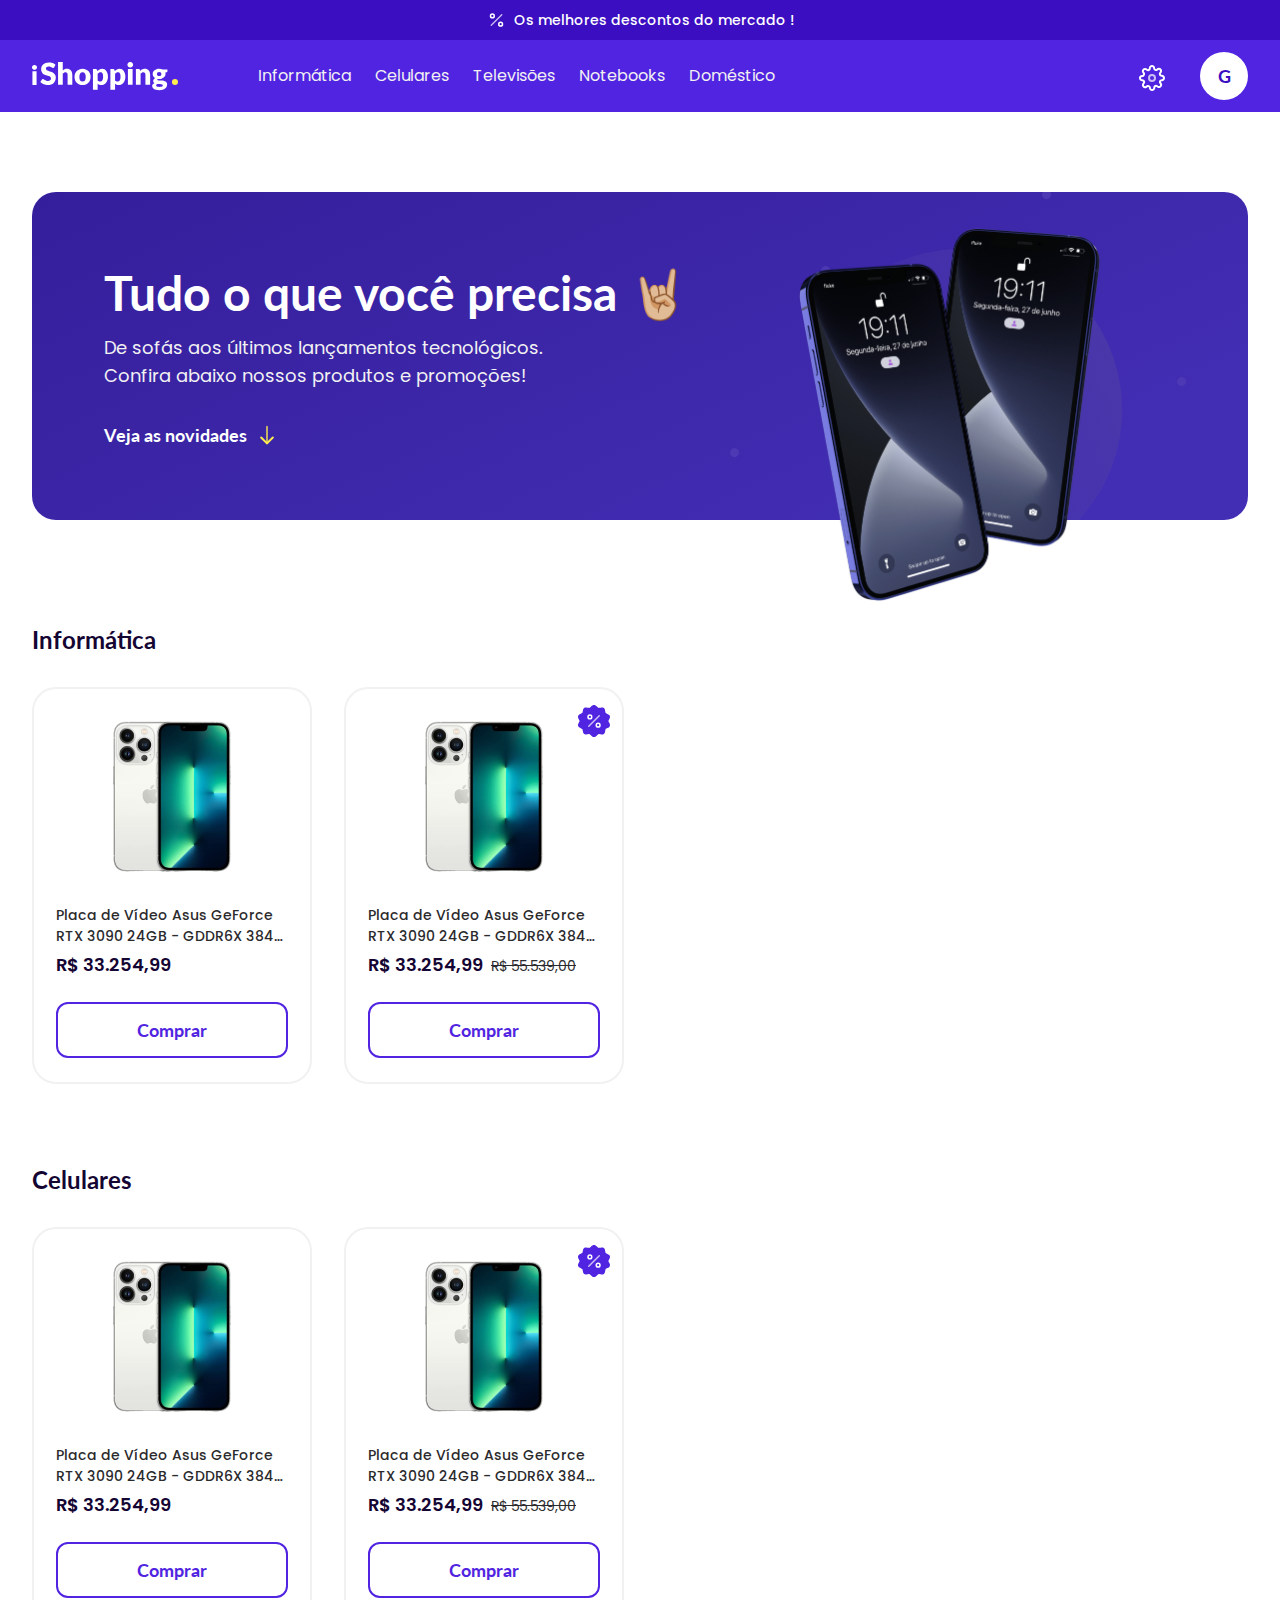
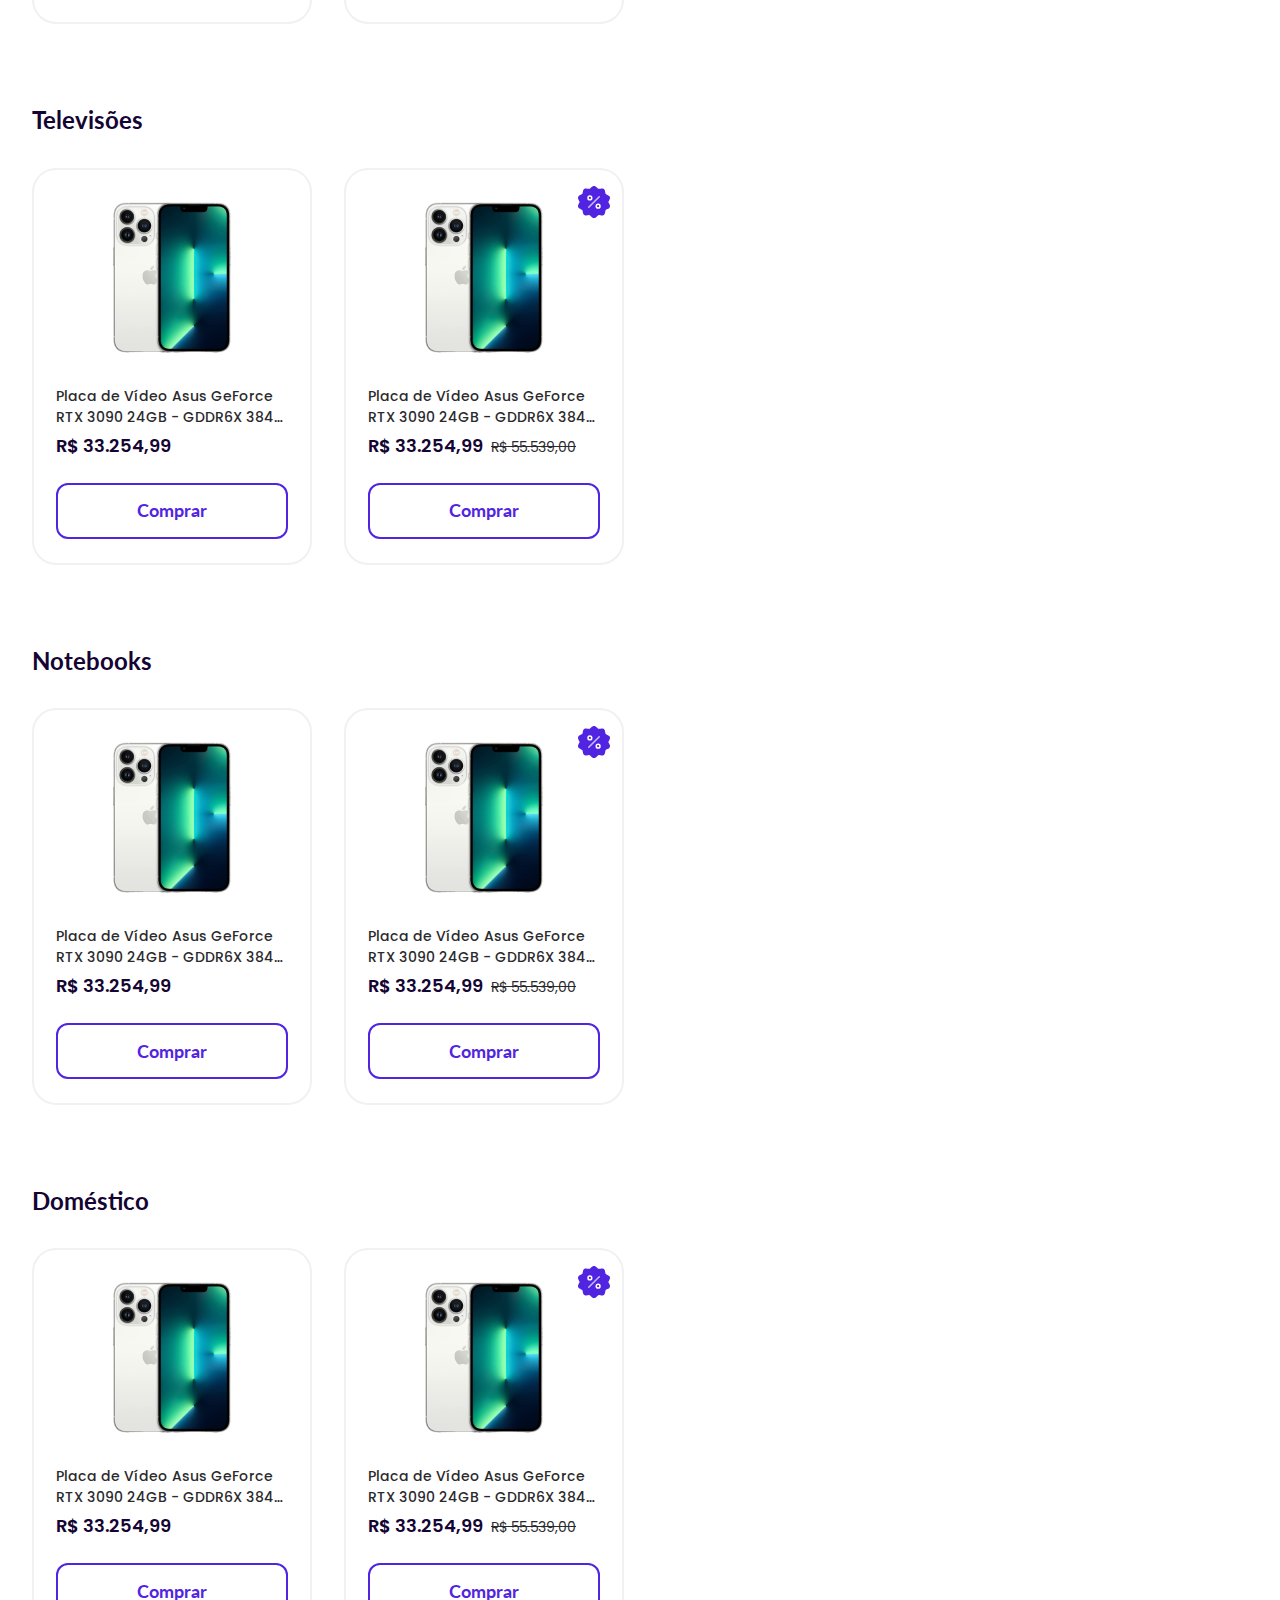
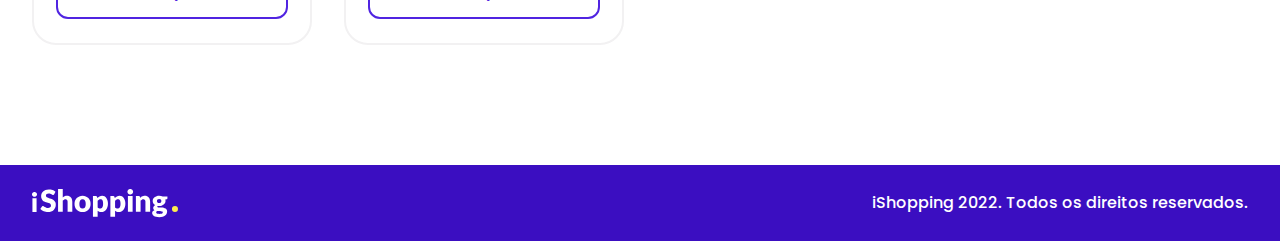
==== commit a1f8eaa9: "corrigir uns bugs" ====
--- a/index.html
+++ b/index.html
@@ -21,7 +21,7 @@
 
     <!--  Tags nav container: isLogged isAdmin -->
 
-    <div class="nav container">
+    <div class="nav container isLogged isAdmin">
       <div class="content">
         <section class="left">
           <img src="./assets/logo-white.svg" alt="iShopping">
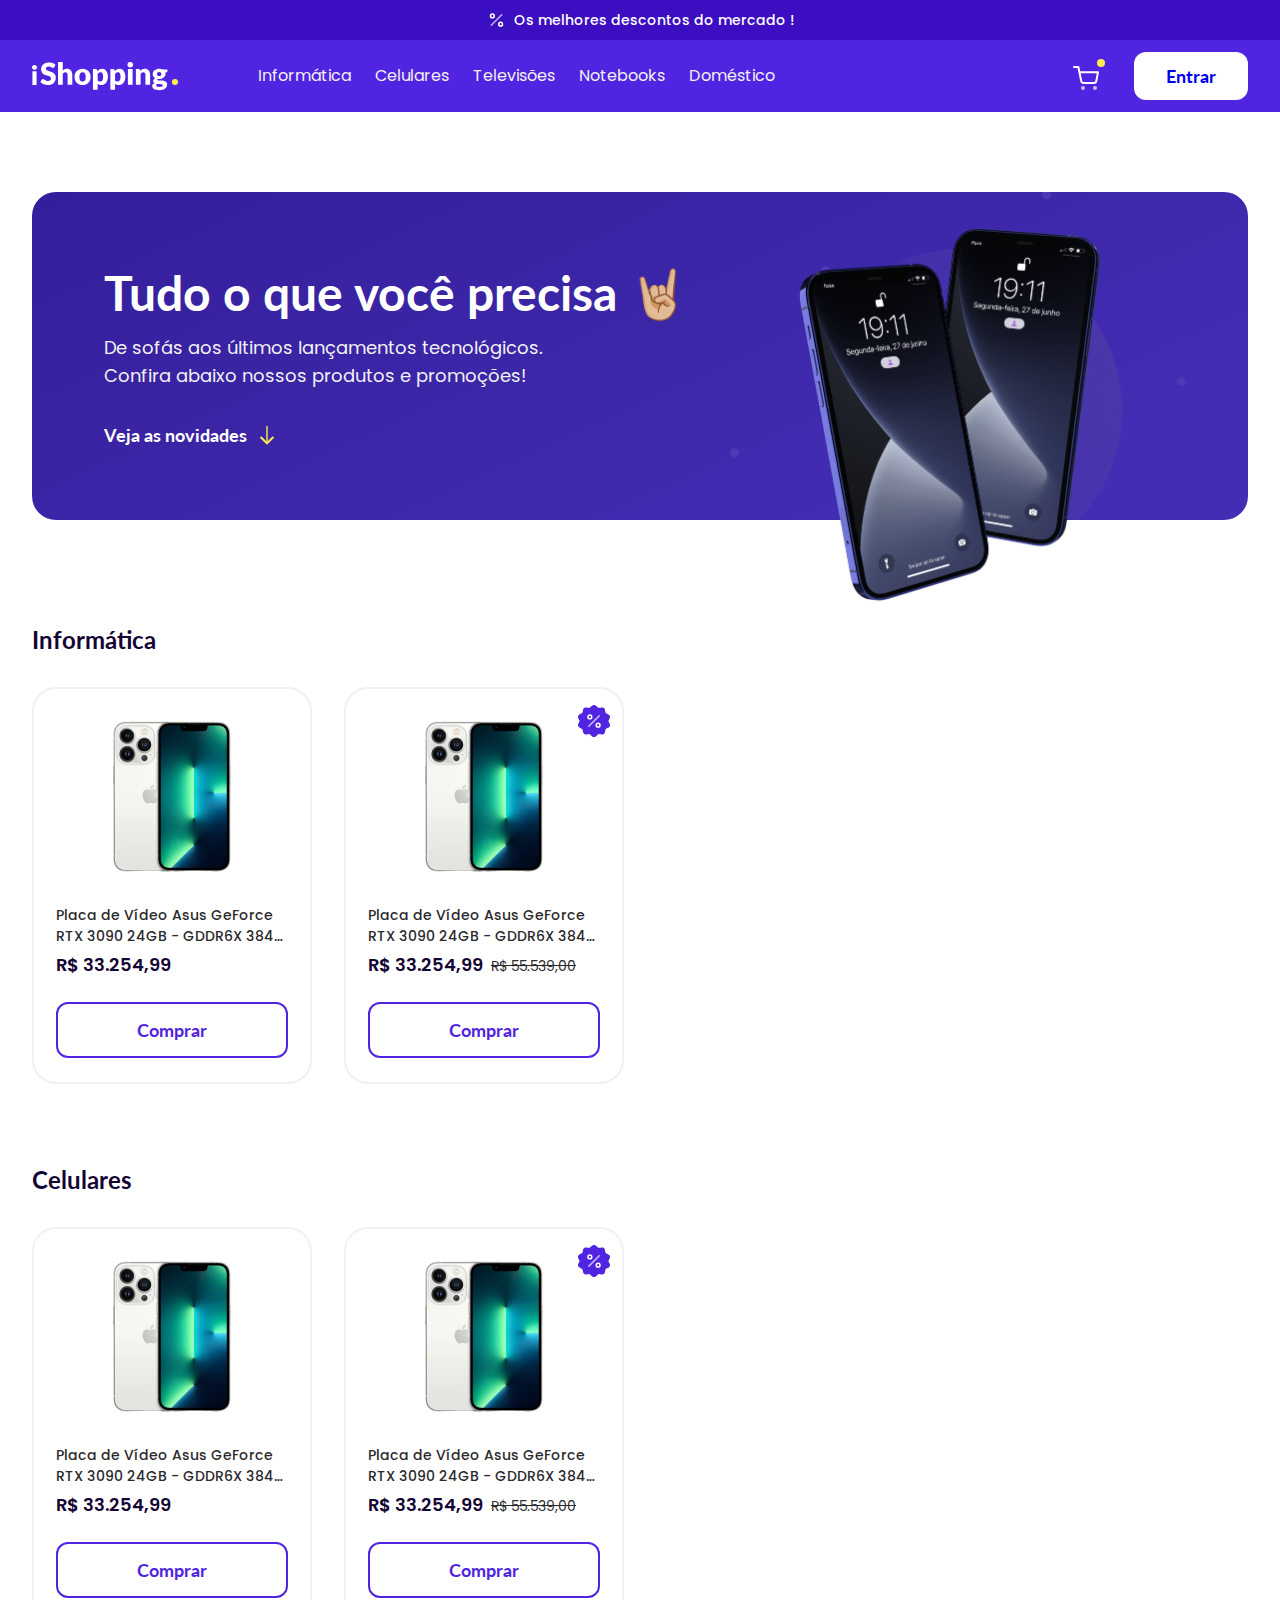
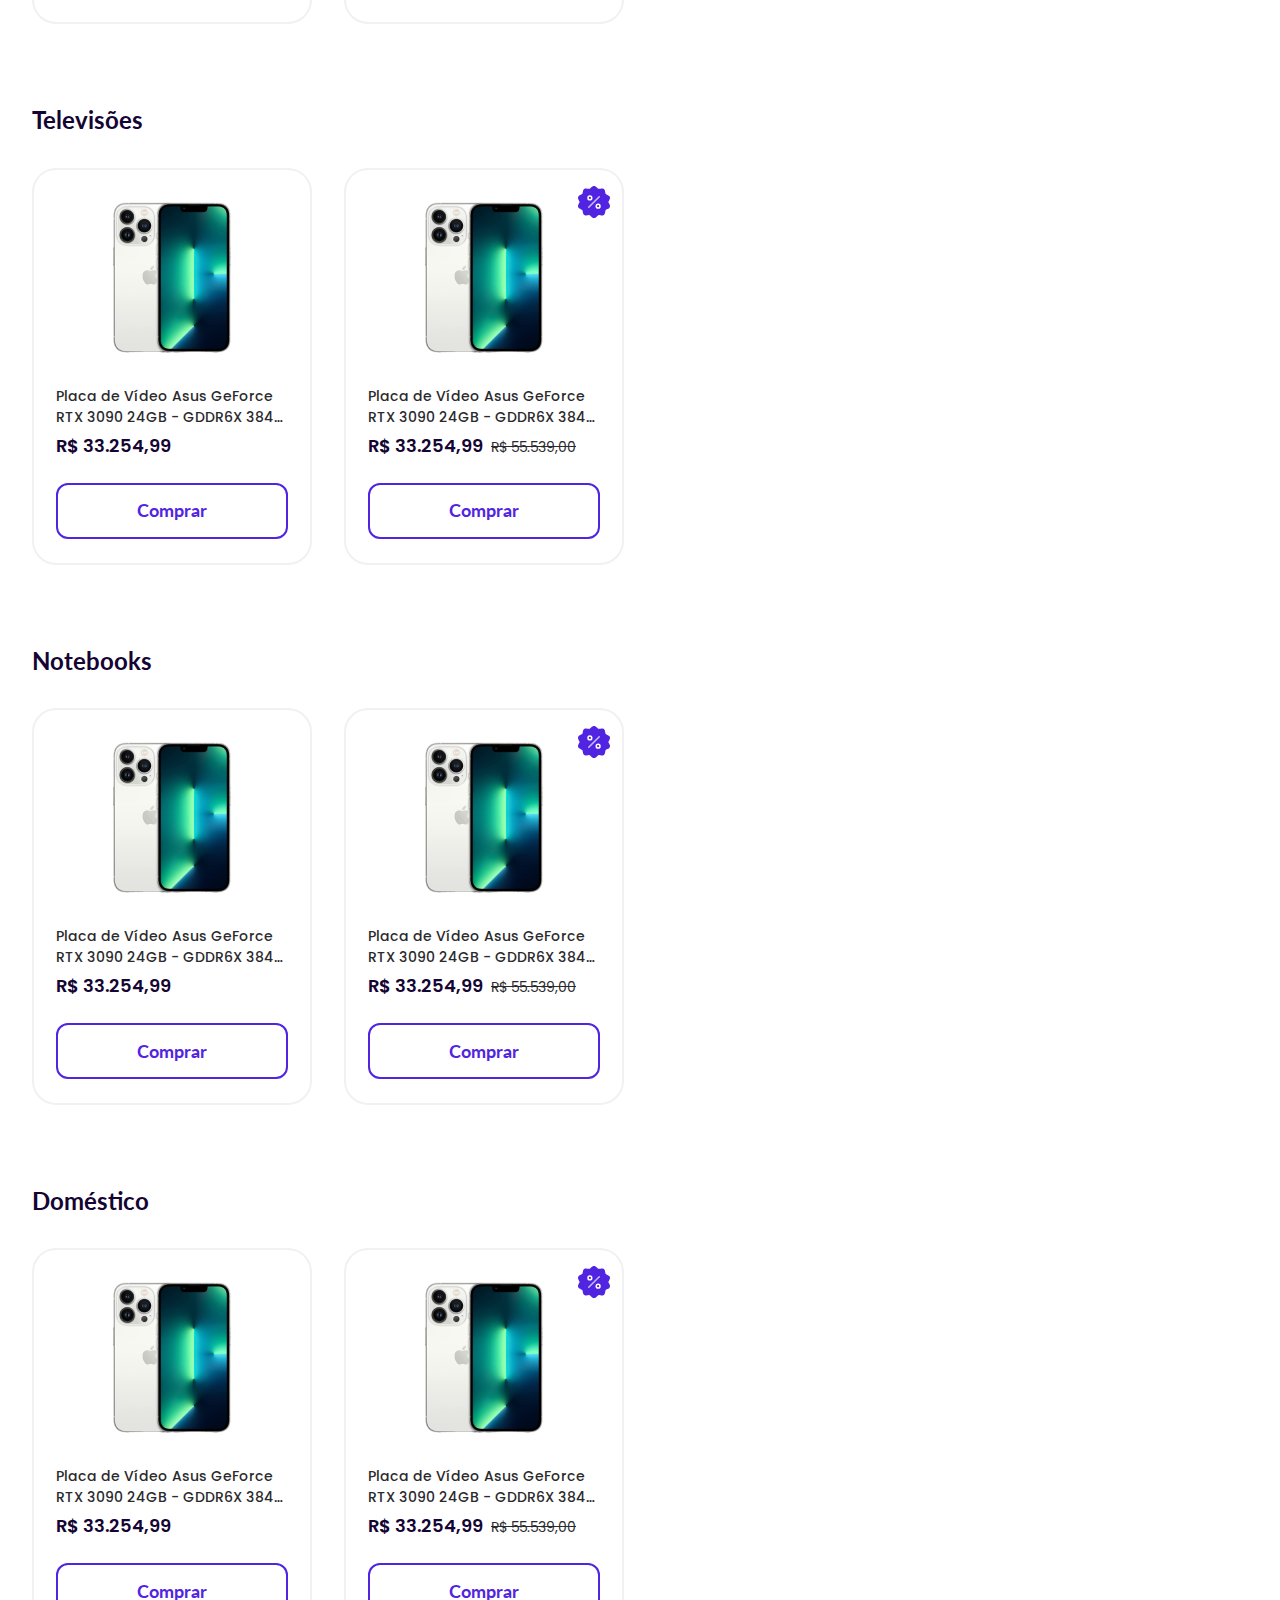
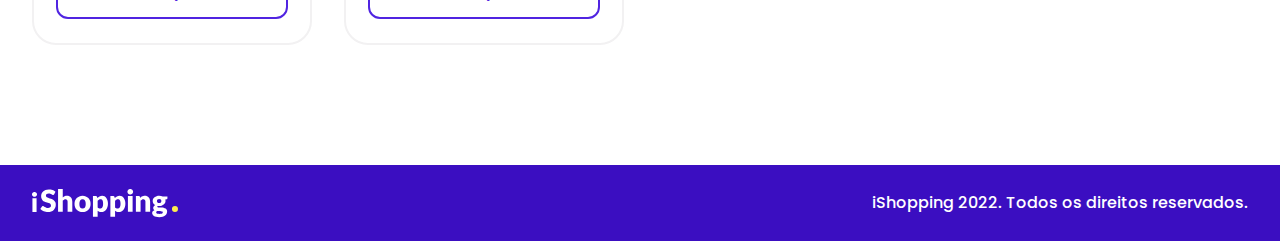
==== commit c6725864: "comments" ====
--- a/index.html
+++ b/index.html
@@ -21,7 +21,7 @@
 
     <!--  Tags nav container: isLogged isAdmin -->
 
-    <div class="nav container isLogged isAdmin">
+    <div class="nav container">
       <div class="content">
         <section class="left">
           <img src="./assets/logo-white.svg" alt="iShopping">
